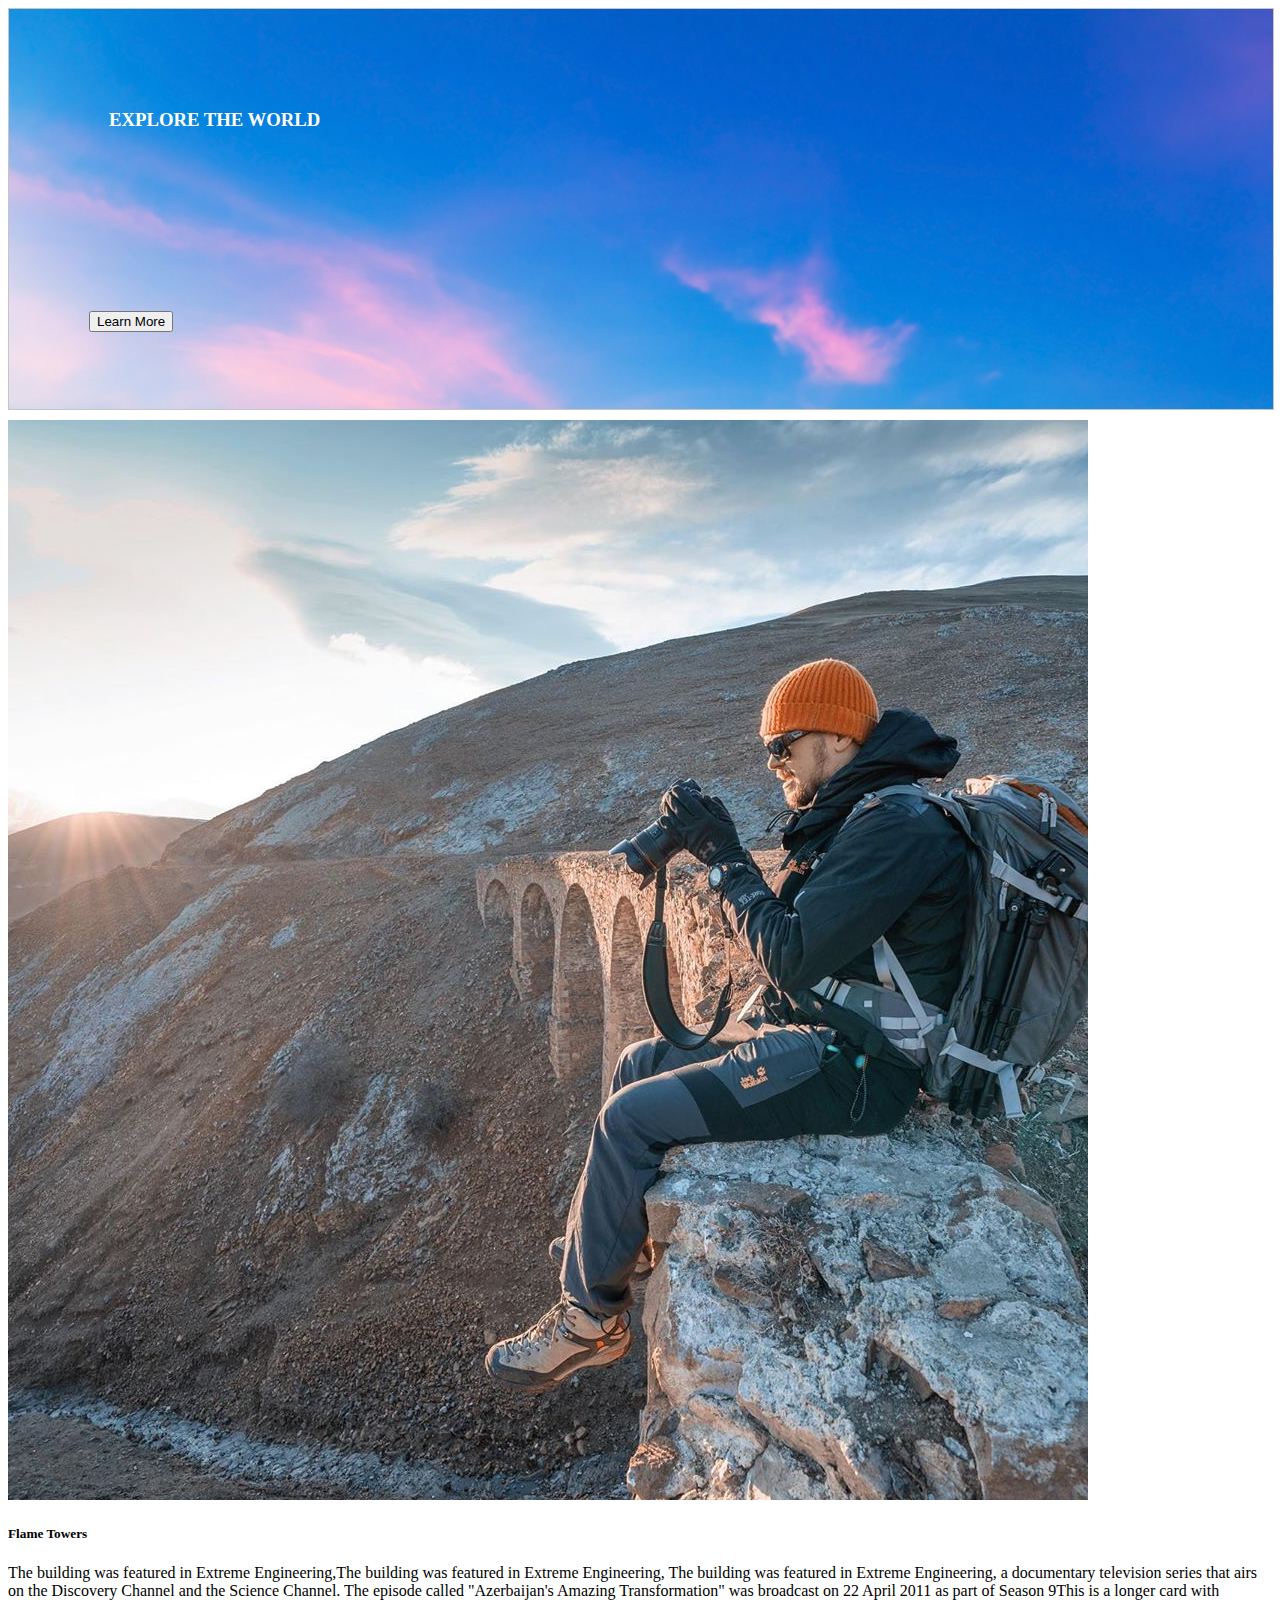
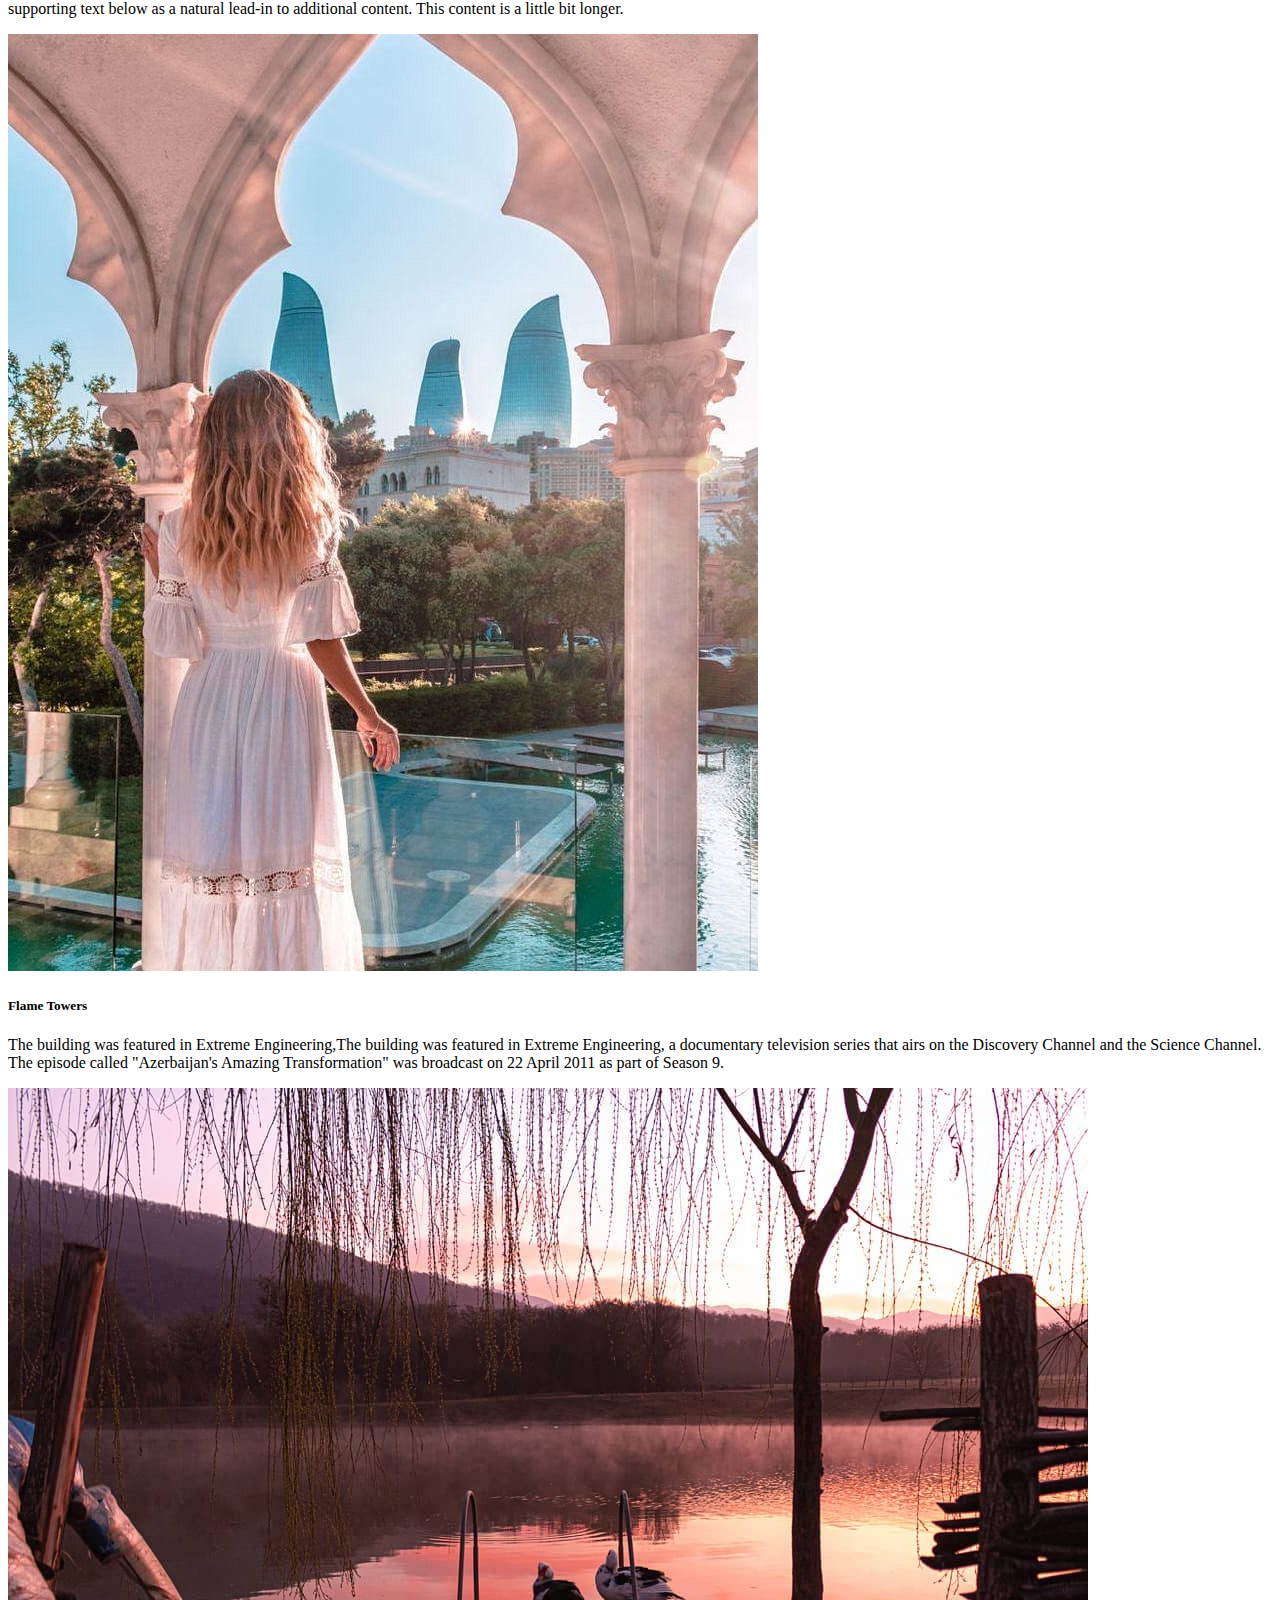
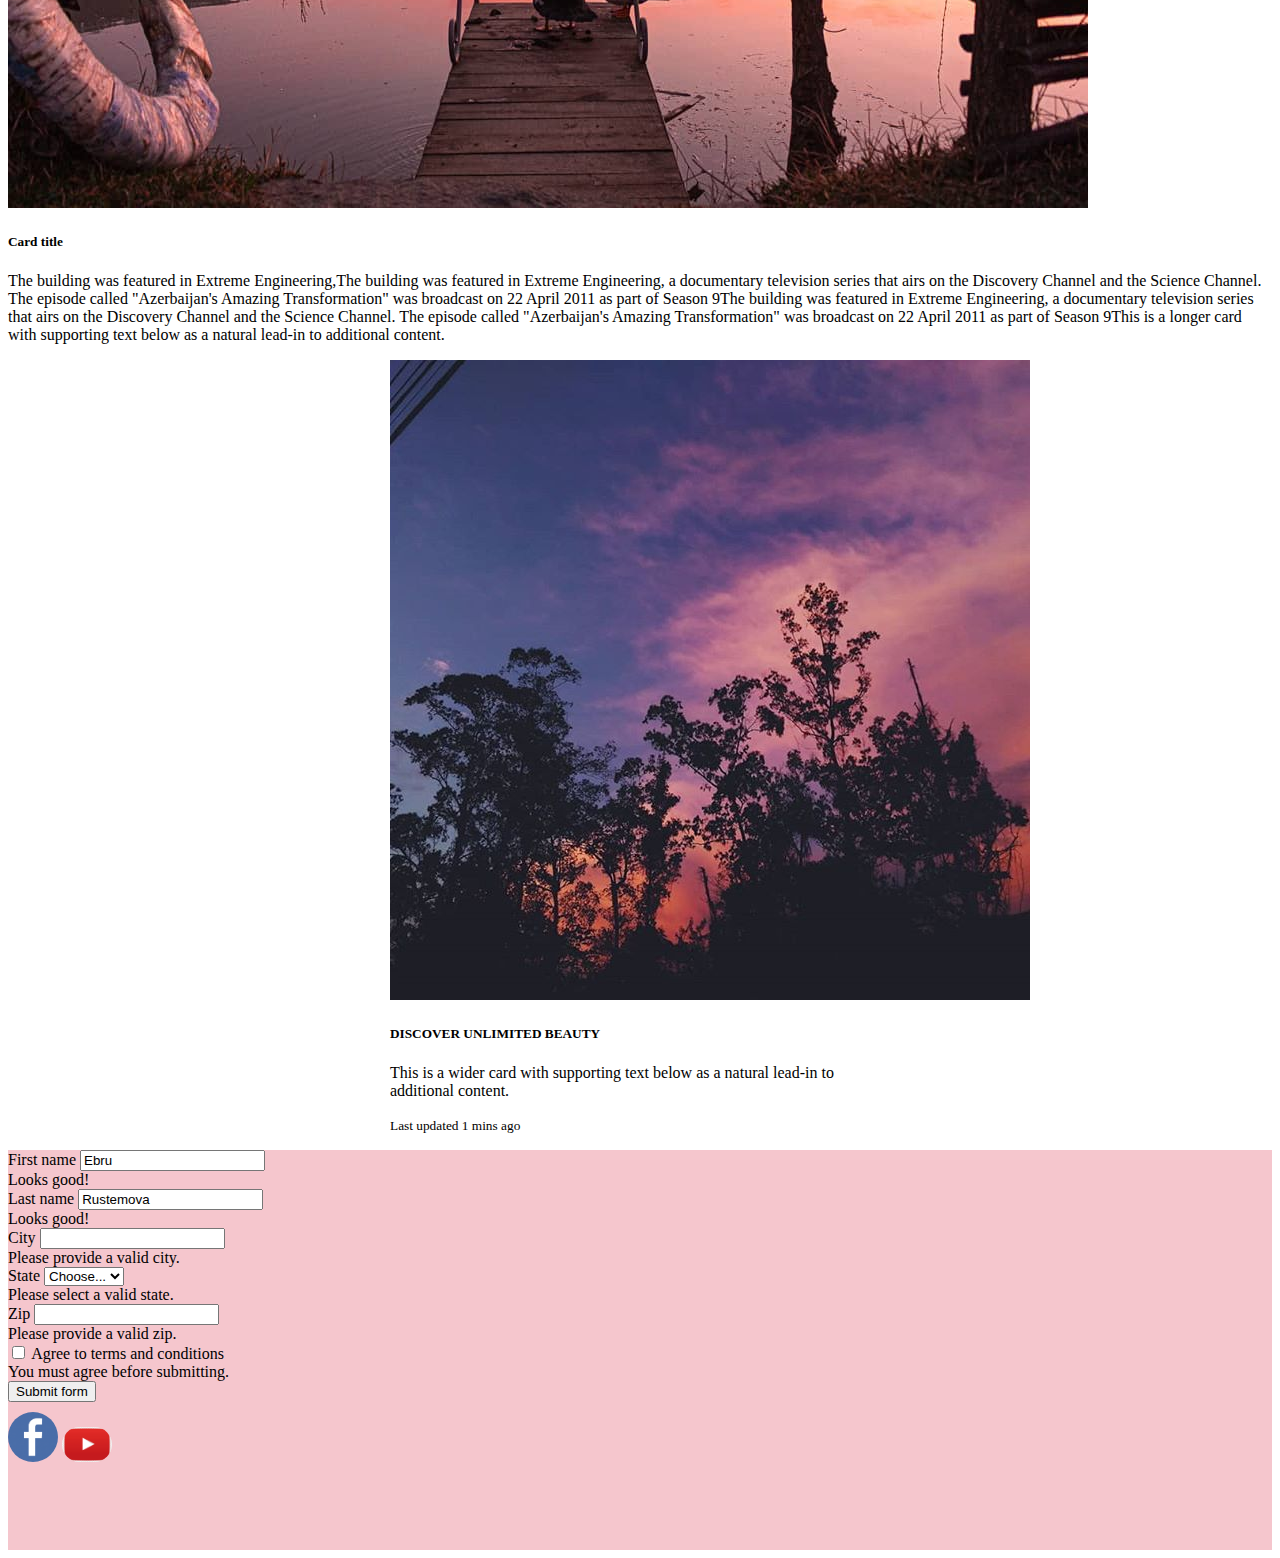
==== 3html/3.html @ 1c924ed4 "second commit" ====
<!DOCTYPE html>
<html lang="en">
<head>
    <meta charset="UTF-8">
    <meta name="viewport" content="width=device-width, initial-scale=1.0">
    <link rel="stylesheet" href="3.css">
    <link rel="stylesheet" href="responsive.scss">
    <link rel="stylesheet" href="https://stackpath.bootstrapcdn.com/bootstrap/4.5.0/css/bootstrap.min.css" integrity="sha384-9aIt2nRpC12Uk9gS9baDl411NQApFmC26EwAOH8WgZl5MYYxFfc+NcPb1dKGj7Sk" crossorigin="anonymous">
    <title>Document</title>
</head>
<body>
    <main>
 <div class="container">
<div class="row">
    <div class="col-12 col-sm-12 col-md-12 col-xl-12">
     <div class="basliq">
      <h3>EXPLORE THE WORLD</h3>
      <button type="button" class="btn btn-outline-secondary">Learn More</button>
     </div>
    </div>
    <div class="row row-cols-1 row-cols-md-3">
        <div class="col mb-4">
          <div class="card">
            <img src="1.jpg" class="card-img-top" alt="1">
            <div class="card-body">
              <h5 class="card-title">Flame Towers</h5>
              <p class="card-text">The building was featured in Extreme Engineering,The building was featured in Extreme Engineering, The building was featured in Extreme Engineering, a documentary television series that airs on the Discovery Channel and the Science Channel. The episode called "Azerbaijan's Amazing Transformation" was broadcast on 22 April 2011 as part of Season 9This is a longer card with supporting text below as a natural lead-in to additional content. This content is a little bit longer.</p>
            </div>
          </div>
        </div>
        <div class="col mb-4">
          <div class="card">
            <img src="2.jpg" class="card-img-top" alt="2">
            <div class="card-body">
              <h5 class="card-title">Flame Towers</h5>
              <p class="card-text">The building was featured in Extreme Engineering,The building was featured in Extreme Engineering, a documentary television series that airs on the Discovery Channel and the Science Channel. The episode called "Azerbaijan's Amazing Transformation" was broadcast on 22 April 2011 as part of Season 9.</p>
            </div>
          </div>
        </div>
        <div class="col mb-4">
          <div class="card">
            <img src="3.jpg" class="card-img-top" alt="3">
            <div class="card-body">
              <h5 class="card-title">Card title</h5>
              <p class="card-text"> The building was featured in Extreme Engineering,The building was featured in Extreme Engineering, a documentary television series that airs on the Discovery Channel and the Science Channel. The episode called "Azerbaijan's Amazing Transformation" was broadcast on 22 April 2011 as part of Season 9The building was featured in Extreme Engineering, a documentary television series that airs on the Discovery Channel and the Science Channel. The episode called "Azerbaijan's Amazing Transformation" was broadcast on 22 April 2011 as part of Season 9This is a longer card with supporting text below as a natural lead-in to additional content.</p>
            </div>
          </div>
        </div>
      </div>
      <div class="card mb-3" style="max-width: 500px;" id="card3">
        <div class="row no-gutters">
          <div class="col-md-8">
            <img src="original.jpg" class="card-img" alt="people">
          </div>
          <div class="col-md-4">
            <div class="card-body">
              <h5 class="card-title">DISCOVER UNLIMITED BEAUTY</h5>
              <p class="card-text">This is a wider card with supporting text below as a natural lead-in to additional content.</p>
              <p class="card-text"><small class="text-muted">Last updated 1 mins ago</small></p>
            </div>
          </div>
        </div>
      </div>

<div class="col-12 col-sm-12 col-md-12 col-xl-12">
  <div class="footer">
    <form>
        <div class="form-row">
          <div class="col-md-6 mb-3">
            <label for="validationServer01">First name</label>
            <input type="text" class="form-control is-valid" id="validationServer01" value="Ebru" required>
            <div class="valid-feedback">
              Looks good!
            </div>
          </div>
          <div class="col-md-6 mb-3">
            <label for="validationServer02">Last name</label>
            <input type="text" class="form-control is-valid" id="validationServer02" value="Rustemova" required>
            <div class="valid-feedback">
              Looks good!
            </div>
          </div>
        </div>
        <div class="form-row">
          <div class="col-md-6 mb-3">
            <label for="validationServer03">City</label>
            <input type="text" class="form-control is-invalid" id="validationServer03" required>
            <div class="invalid-feedback">
              Please provide a valid city.
            </div>
          </div>
          <div class="col-md-3 mb-3">
            <label for="validationServer04">State</label>
            <select class="custom-select is-invalid" id="validationServer04" required>
              <option selected disabled value="">Choose...</option>
              <option>...</option>
            </select>
            <div class="invalid-feedback">
              Please select a valid state.
            </div>
          </div>
          <div class="col-md-3 mb-3">
            <label for="validationServer05">Zip</label>
            <input type="text" class="form-control is-invalid" id="validationServer05" required>
            <div class="invalid-feedback">
              Please provide a valid zip.
            </div>
          </div>
        </div>
        <div class="form-group">
          <div class="form-check">
            <input class="form-check-input is-invalid" type="checkbox" value="" id="invalidCheck3" required>
            <label class="form-check-label" for="invalidCheck3">
              Agree to terms and conditions
            </label>
            <div class="invalid-feedback">
              You must agree before submitting.
            </div>
          </div>
        </div>
        <button class="btn btn-primary" type="submit">Submit form</button>
      </form>

    <img src="face.png" width="50">
      <img src="youtube.png" alt="youtube" width="50">

  </div>
</div>
    




</div>
 </div>





 
    </main>

</body>
</html>
---- 3html/3.css ----
body main .container .row .basliq {
  width: 100%;
  height: 400px;
  border: 1px solid #c3c5c7;
  background-image: url(890.jpg);
  background-size: 100%;
  background-repeat: no-repeat;
}

body main .container .row .basliq:hover {
  opacity: 0.5;
}

body main .container .row .basliq h3 {
  margin: 100px 100px;
  color: white;
}

body main .container .row .basliq button {
  margin: 80px;
}

body main .container .row .card {
  margin-top: 10px;
}

body main .container .row #card3 {
  margin: 0 auto;
}

body main .container .row .footer {
  background-color: #f5c6cd;
  width: 100%;
  height: 400px;
}

body main .container .row .footer img {
  margin-top: 10px;
  border-radius: 40px;
}

body main .container .row .footer img:hover {
  -webkit-transform: scale(1.2);
          transform: scale(1.2);
  cursor: pointer;
}
/*# sourceMappingURL=3.css.map */
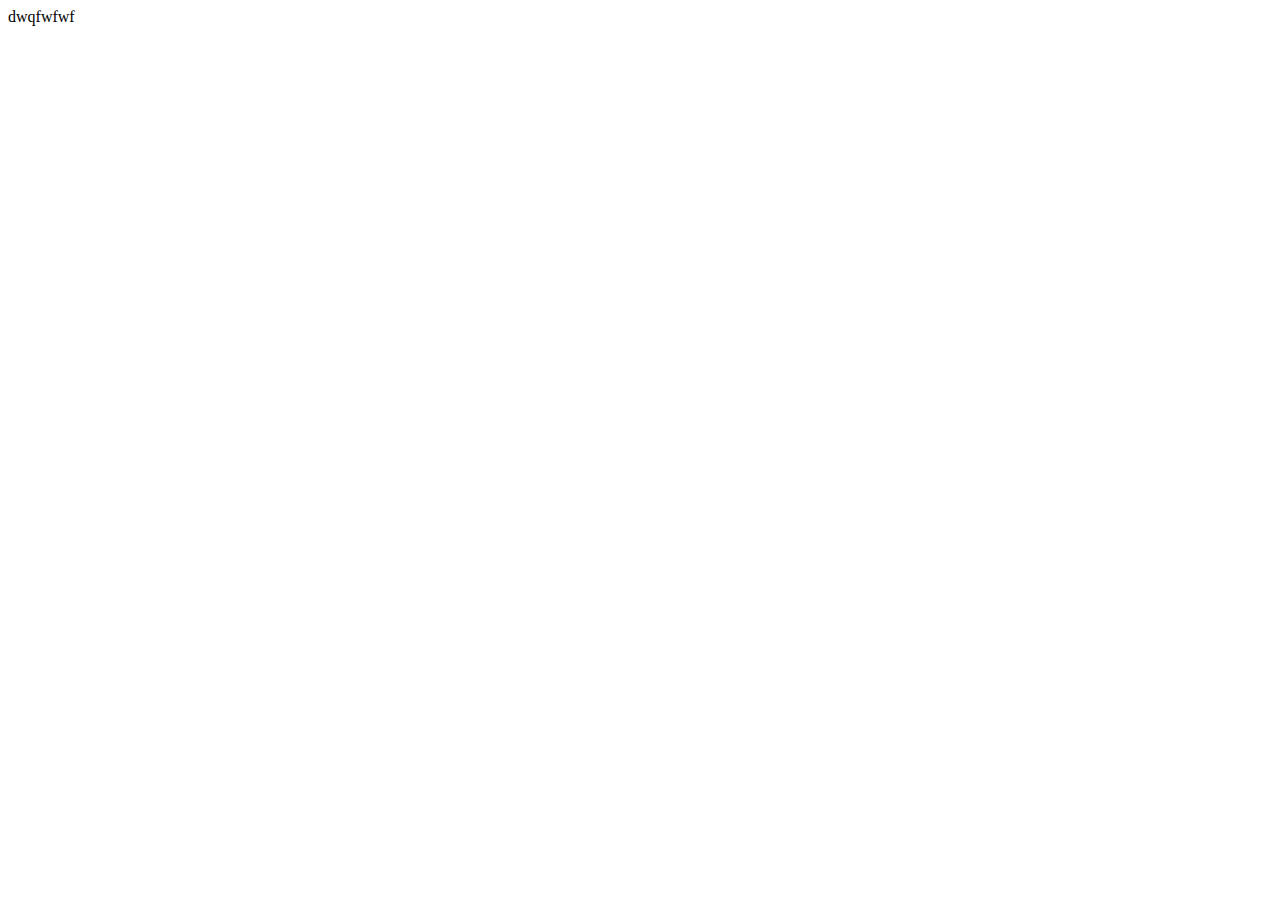
==== commit 5b56690c: "third commit" ====
--- a/3html/3.html
+++ b/3html/3.html
@@ -4,7 +4,7 @@
     <meta charset="UTF-8">
     <meta name="viewport" content="width=device-width, initial-scale=1.0">
     <link rel="stylesheet" href="3.css">
-    <link rel="stylesheet" href="responsive.scss">
+    <link rel="stylesheet" href="responsive.css">
     <link rel="stylesheet" href="https://stackpath.bootstrapcdn.com/bootstrap/4.5.0/css/bootstrap.min.css" integrity="sha384-9aIt2nRpC12Uk9gS9baDl411NQApFmC26EwAOH8WgZl5MYYxFfc+NcPb1dKGj7Sk" crossorigin="anonymous">
     <title>Document</title>
 </head>
@@ -12,117 +12,10 @@
     <main>
  <div class="container">
 <div class="row">
-    <div class="col-12 col-sm-12 col-md-12 col-xl-12">
-     <div class="basliq">
-      <h3>EXPLORE THE WORLD</h3>
-      <button type="button" class="btn btn-outline-secondary">Learn More</button>
-     </div>
+     <div class="col-12 col-sm-12 col-md-12 col-xl-12">
+     dwqfwfwf
     </div>
-    <div class="row row-cols-1 row-cols-md-3">
-        <div class="col mb-4">
-          <div class="card">
-            <img src="1.jpg" class="card-img-top" alt="1">
-            <div class="card-body">
-              <h5 class="card-title">Flame Towers</h5>
-              <p class="card-text">The building was featured in Extreme Engineering,The building was featured in Extreme Engineering, The building was featured in Extreme Engineering, a documentary television series that airs on the Discovery Channel and the Science Channel. The episode called "Azerbaijan's Amazing Transformation" was broadcast on 22 April 2011 as part of Season 9This is a longer card with supporting text below as a natural lead-in to additional content. This content is a little bit longer.</p>
-            </div>
-          </div>
-        </div>
-        <div class="col mb-4">
-          <div class="card">
-            <img src="2.jpg" class="card-img-top" alt="2">
-            <div class="card-body">
-              <h5 class="card-title">Flame Towers</h5>
-              <p class="card-text">The building was featured in Extreme Engineering,The building was featured in Extreme Engineering, a documentary television series that airs on the Discovery Channel and the Science Channel. The episode called "Azerbaijan's Amazing Transformation" was broadcast on 22 April 2011 as part of Season 9.</p>
-            </div>
-          </div>
-        </div>
-        <div class="col mb-4">
-          <div class="card">
-            <img src="3.jpg" class="card-img-top" alt="3">
-            <div class="card-body">
-              <h5 class="card-title">Card title</h5>
-              <p class="card-text"> The building was featured in Extreme Engineering,The building was featured in Extreme Engineering, a documentary television series that airs on the Discovery Channel and the Science Channel. The episode called "Azerbaijan's Amazing Transformation" was broadcast on 22 April 2011 as part of Season 9The building was featured in Extreme Engineering, a documentary television series that airs on the Discovery Channel and the Science Channel. The episode called "Azerbaijan's Amazing Transformation" was broadcast on 22 April 2011 as part of Season 9This is a longer card with supporting text below as a natural lead-in to additional content.</p>
-            </div>
-          </div>
-        </div>
-      </div>
-      <div class="card mb-3" style="max-width: 500px;" id="card3">
-        <div class="row no-gutters">
-          <div class="col-md-8">
-            <img src="original.jpg" class="card-img" alt="people">
-          </div>
-          <div class="col-md-4">
-            <div class="card-body">
-              <h5 class="card-title">DISCOVER UNLIMITED BEAUTY</h5>
-              <p class="card-text">This is a wider card with supporting text below as a natural lead-in to additional content.</p>
-              <p class="card-text"><small class="text-muted">Last updated 1 mins ago</small></p>
-            </div>
-          </div>
-        </div>
-      </div>
-
-<div class="col-12 col-sm-12 col-md-12 col-xl-12">
-  <div class="footer">
-    <form>
-        <div class="form-row">
-          <div class="col-md-6 mb-3">
-            <label for="validationServer01">First name</label>
-            <input type="text" class="form-control is-valid" id="validationServer01" value="Ebru" required>
-            <div class="valid-feedback">
-              Looks good!
-            </div>
-          </div>
-          <div class="col-md-6 mb-3">
-            <label for="validationServer02">Last name</label>
-            <input type="text" class="form-control is-valid" id="validationServer02" value="Rustemova" required>
-            <div class="valid-feedback">
-              Looks good!
-            </div>
-          </div>
-        </div>
-        <div class="form-row">
-          <div class="col-md-6 mb-3">
-            <label for="validationServer03">City</label>
-            <input type="text" class="form-control is-invalid" id="validationServer03" required>
-            <div class="invalid-feedback">
-              Please provide a valid city.
-            </div>
-          </div>
-          <div class="col-md-3 mb-3">
-            <label for="validationServer04">State</label>
-            <select class="custom-select is-invalid" id="validationServer04" required>
-              <option selected disabled value="">Choose...</option>
-              <option>...</option>
-            </select>
-            <div class="invalid-feedback">
-              Please select a valid state.
-            </div>
-          </div>
-          <div class="col-md-3 mb-3">
-            <label for="validationServer05">Zip</label>
-            <input type="text" class="form-control is-invalid" id="validationServer05" required>
-            <div class="invalid-feedback">
-              Please provide a valid zip.
-            </div>
-          </div>
-        </div>
-        <div class="form-group">
-          <div class="form-check">
-            <input class="form-check-input is-invalid" type="checkbox" value="" id="invalidCheck3" required>
-            <label class="form-check-label" for="invalidCheck3">
-              Agree to terms and conditions
-            </label>
-            <div class="invalid-feedback">
-              You must agree before submitting.
-            </div>
-          </div>
-        </div>
-        <button class="btn btn-primary" type="submit">Submit form</button>
-      </form>
-
-    <img src="face.png" width="50">
-      <img src="youtube.png" alt="youtube" width="50">
+     
 
   </div>
 </div>
@@ -131,8 +24,7 @@
 
 
 
-</div>
- </div>
+ 
 
 
 
--- a/3html/3.css
+++ b/3html/3.css
@@ -29,9 +29,9 @@
 }
 
 body main .container .row .footer {
-  background-color: #f5c6cd;
+  background-color: #b1374a;
   width: 100%;
-  height: 400px;
+  height: 710px;
 }
 
 body main .container .row .footer img {
--- a/3html/responsive.css
+++ b/3html/responsive.css
@@ -0,0 +1,46 @@
+/* Small devices (portrait tablets and large phones, 600px and up) */
+@media only screen and (min-width: 600px) {
+  body main .container .row .basliq {
+    width: 100%;
+    height: 400px;
+    border: 1px solid #c3c5c7;
+    background-image: url(890.jpg);
+    background-size: 100%;
+    background-repeat: no-repeat;
+  }
+  body main .container .row .basliq:hover {
+    opacity: 0.5;
+  }
+  body main .container .row .basliq h3 {
+    margin: 100px 100px;
+    color: white;
+  }
+  body main .container .row .basliq button {
+    margin: 80px;
+  }
+  body main .container .row .card {
+    margin-top: 10px;
+  }
+  body main .container .row #card3 {
+    margin: 0 auto;
+  }
+  body main .container .row .footer {
+    background-color: #f3aab9;
+    width: 100%;
+    height: 400px;
+  }
+  body main .container .row .footer img {
+    margin-top: 10px;
+    border-radius: 40px;
+  }
+  body main .container .row .footer img:hover {
+    -webkit-transform: scale(1.2);
+            transform: scale(1.2);
+    cursor: pointer;
+  }
+}
+
+/* Medium devices (landscape tablets, 768px and up) */
+/* Large devices (laptops/desktops, 992px and up) */
+/* Extra large devices (large laptops and desktops, 1200px and up) */
+/*# sourceMappingURL=responsive.css.map */